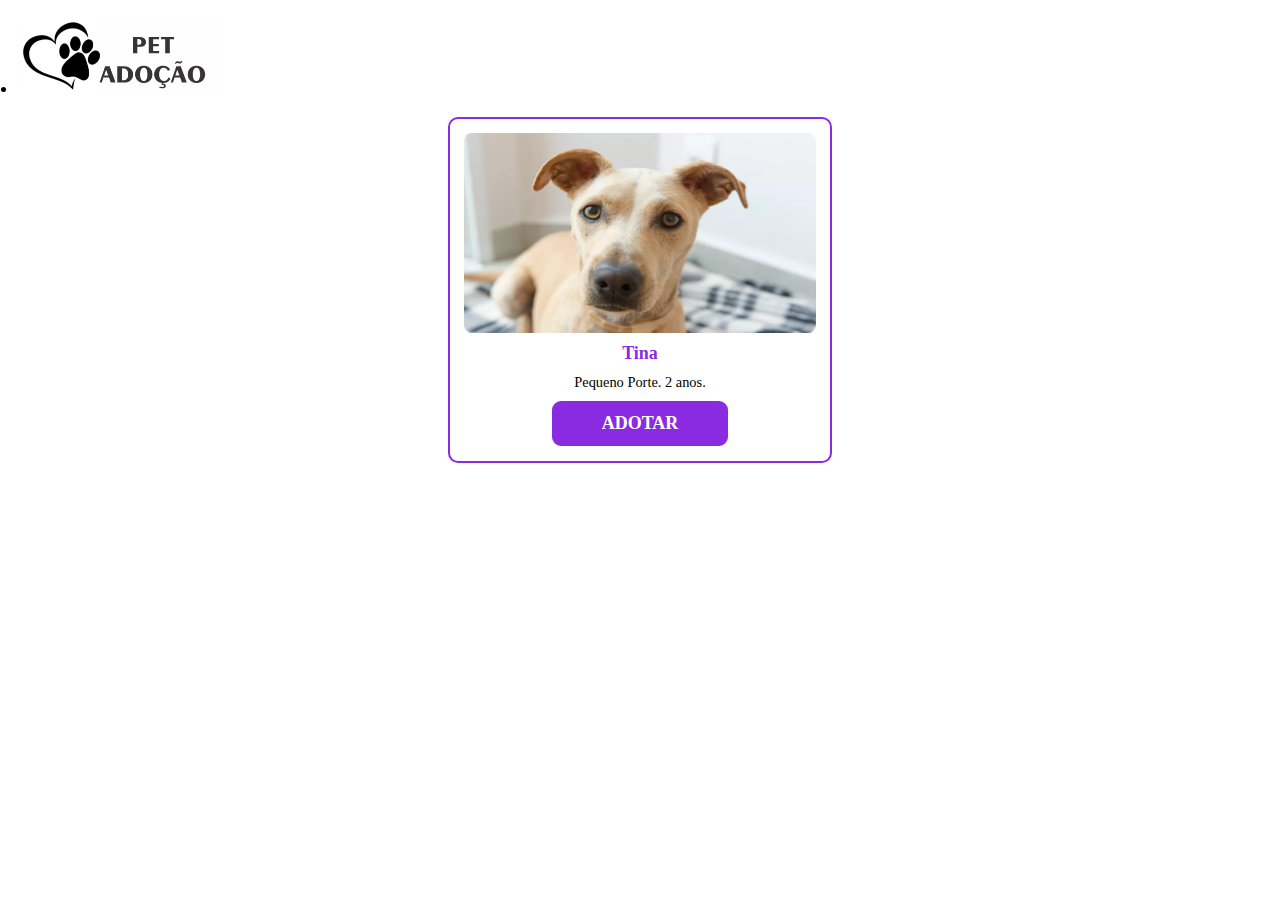
==== 12 - Eventos de Formulário/index.html @ d022359f "projeto adoção - js formulários" ====
<!DOCTYPE html>
<html lang="pt-br">
  <head>
    <meta charset="UTF-8" />
    <meta http-equiv="X-UA-Compatible" content="IE=edge" />
    <meta name="viewport" content="width=device-width, initial-scale=1.0" />

    <link rel="stylesheet" href="./css/style.css" />

    <title>Cards</title>
  </head>
  <body>
    <header>
      <nav class="menu">
        <ul>
          <li>
            <a href="index.html">
              <img
                src="./img/LOGO.png"
                class="menu-logo"
                alt="Logo Pet Adoção"
              />
            </a>
          </li>
        </ul>
      </nav>
    </header>
    <div class="container">
      <div class="card">
        <img class="card-img" src="./img/img1.webp" />
        <h2 class="card-titulo">Tina</h2>
        <p class="card-descricao">Pequeno Porte. 2 anos.</p>
        <a class="card-botao" idAnimal="1"> ADOTAR </a>
      </div>
    </div>

    <script src="./js/script.js"></script>
  </body>
</html>
---- 12 - Eventos de Formulário/css/style.css ----
* {
  margin: 0;
  padding: 0;
  box-sizing: border-box;
  font-size: 18px;
}

.menu {
  list-style: none;
  margin: 1rem;

  display: flex;
  flex-direction: row;
  justify-content: space-between;
}

.menu-logo {
  width: 25%;
}

.container {
  display: flex;
  justify-content: center;
  align-items: center;
  flex-wrap: wrap;
  gap: 1rem;
}

.card {
  border: 2px solid blueviolet;
  border-radius: 10px;
  overflow: hidden;

  display: flex;
  flex-direction: column;
  align-items: center;
  gap: 10px;

  width: 30%;
  max-width: 400px;
  padding: 0.8rem;
}

.card:hover {
  box-shadow: -1px 5px 13px 0px rgba(0, 0, 0, 0.75);
}

.card-black {
  color: white;
}

.card-img {
  width: 100%;
  height: 200px;
  border-radius: 8px;
}

.card-titulo {
  text-align: center;
  color: blueviolet;
}

.card-descricao {
  text-align: justify;
  font-size: 0.8rem;
  flex-grow: 1;
}

.card-botao {
  width: 50%;
  background-color: blueviolet;

  color: white;
  text-decoration: none;
  text-align: center;
  font-size: 1rem;
  font-weight: bold;

  border: 3px solid blueviolet;
  border-radius: 0.5rem;

  padding: 0.5rem;
  cursor: pointer;
}

.card-botao:hover {
  background-color: transparent;
  color: blueviolet;
}

.change-background {
  background-color: red;
}

.change-scale {
  scale: 1.05;
}

input:focus {
  border: 2px solid yellow;
  outline: none;
}

@media (max-width: 600px) {
  * {
    font-size: 22px;
  }

  .card {
    width: 80%;
  }
}

@media (min-width: 601px) and (max-width: 801px) {
  * {
    font-size: 20px;
  }

  .card {
    width: 40%;
  }
}
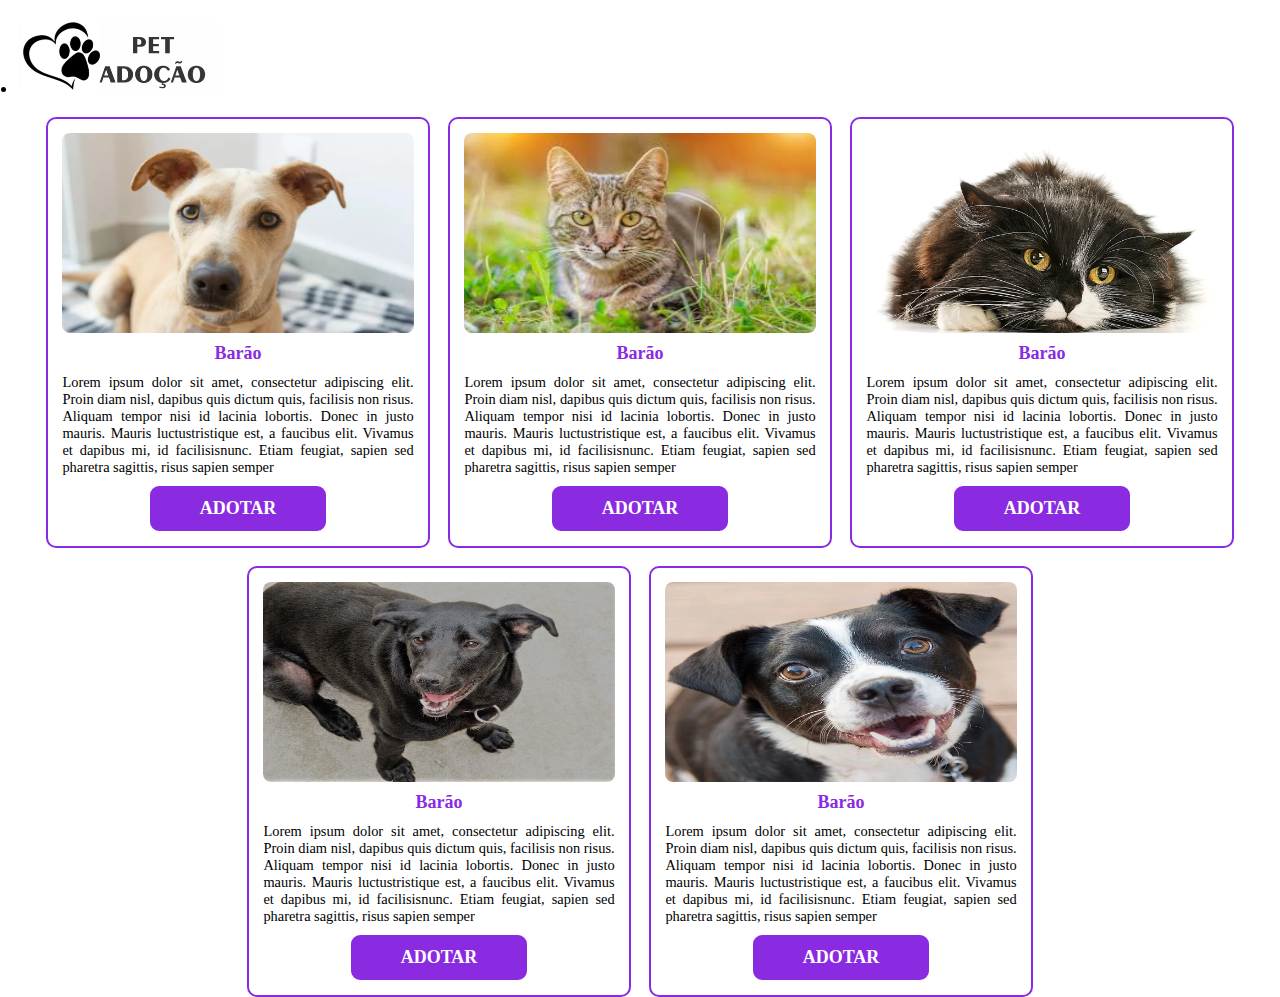
==== commit 3af88f28: "capturar info do formulário" ====
--- a/12 - Eventos de Formulário/index.html
+++ b/12 - Eventos de Formulário/index.html
@@ -25,14 +25,7 @@
         </ul>
       </nav>
     </header>
-    <div class="container">
-      <div class="card">
-        <img class="card-img" src="./img/img1.webp" />
-        <h2 class="card-titulo">Tina</h2>
-        <p class="card-descricao">Pequeno Porte. 2 anos.</p>
-        <a class="card-botao" idAnimal="1"> ADOTAR </a>
-      </div>
-    </div>
+    <div class="container"></div>
 
     <script src="./js/script.js"></script>
   </body>
